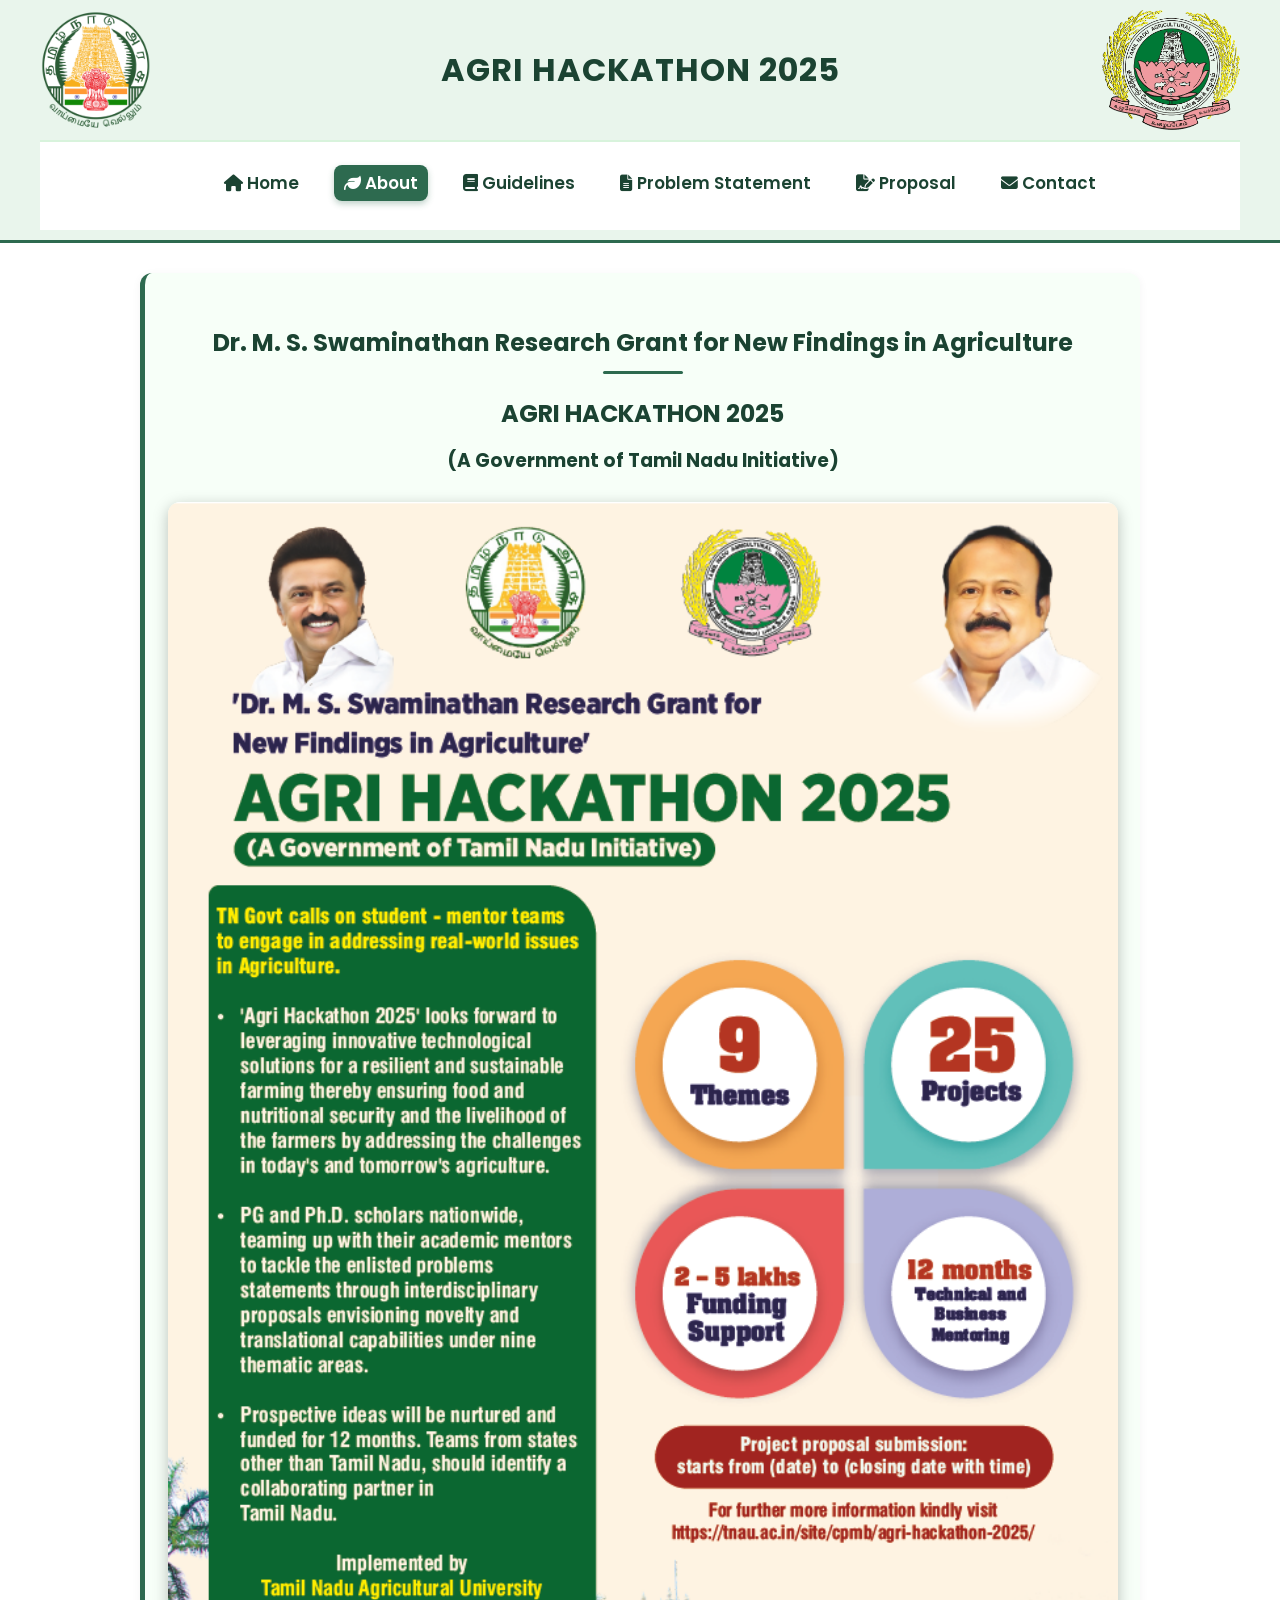
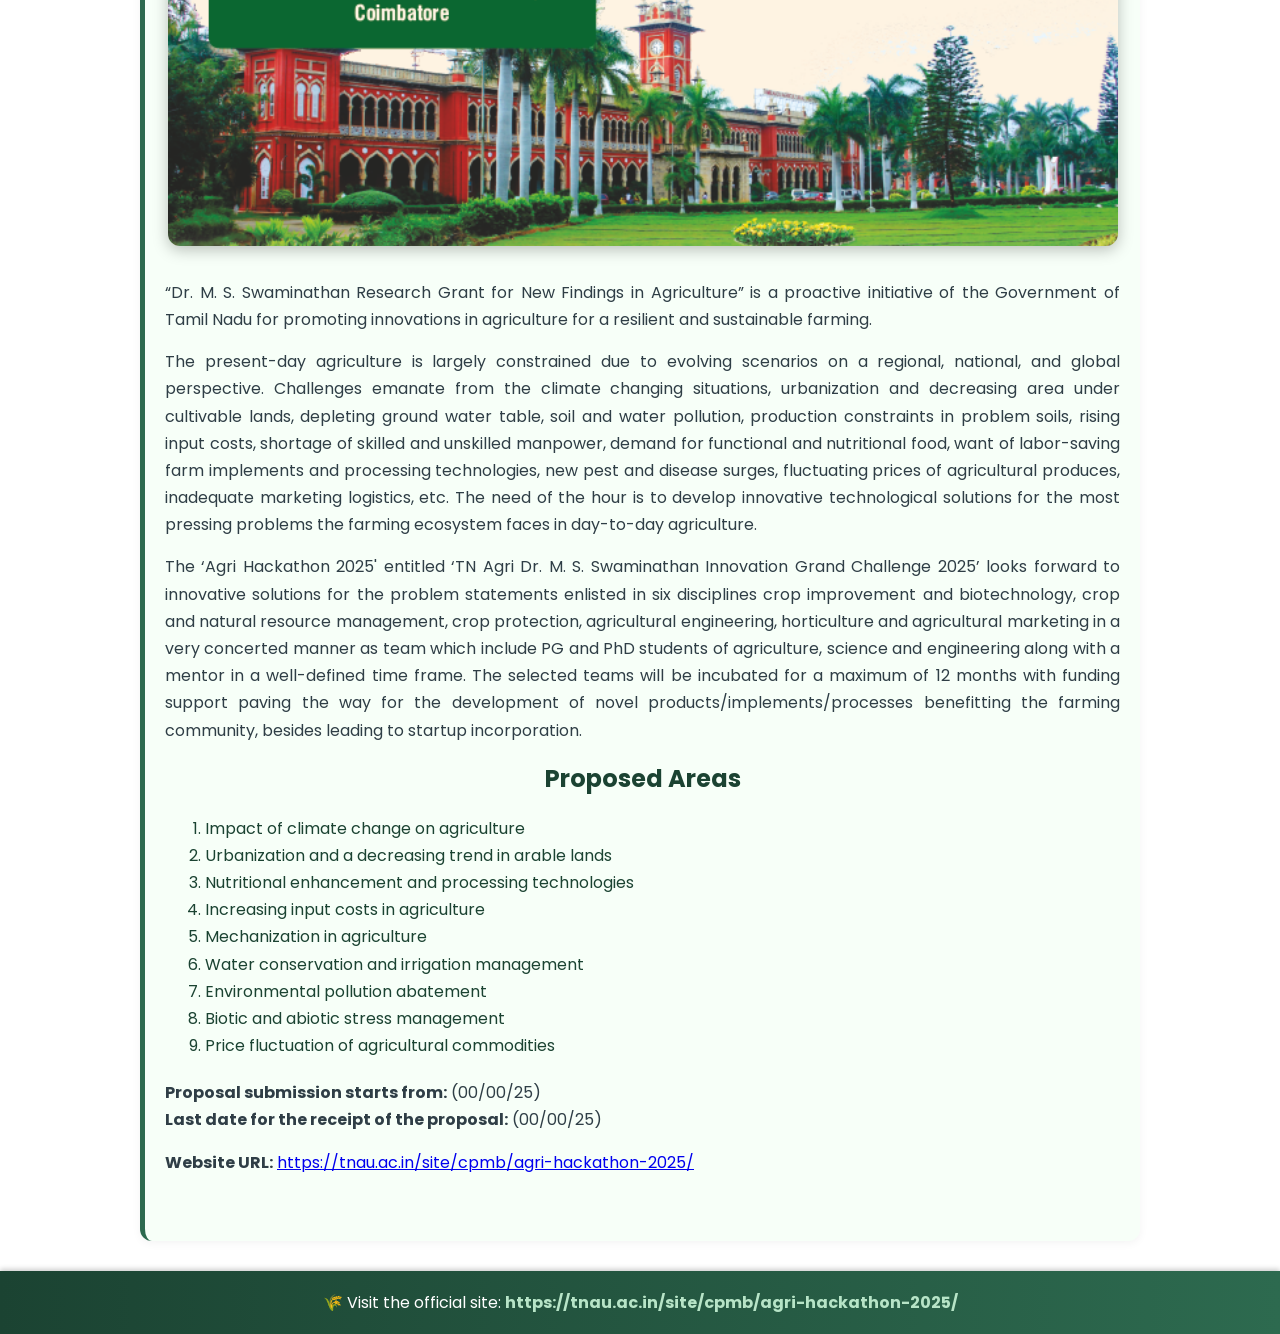
==== about.html @ 738cc269 "Add files via upload" ====
<!DOCTYPE html>
<html lang="en">
<head>
  <meta charset="UTF-8">
  <meta name="viewport" content="width=device-width, initial-scale=1.0">
  <title>About | Agri Hackathon 2025</title>
  <link href="https://fonts.googleapis.com/css2?family=Poppins:wght@400;600;700&display=swap" rel="stylesheet">
  <link rel="stylesheet" href="https://cdnjs.cloudflare.com/ajax/libs/font-awesome/6.5.0/css/all.min.css">
  <link rel="stylesheet" href="style.css">
</head>
<body>
  <header>
    <div class="logo-bar">
      <div class="logo-left"><img src="TN_logo.png" alt="Tamil Nadu Government Logo"></div>
      <div class="logo-title">AGRI HACKATHON 2025</div>
      <div class="logo-right"><img src="tnau-logo.png" alt="Tamil Nadu Agricultural University Logo"></div>
    </div>
    <nav>
      <ul>
        <li><a href="index.html"><i class="fa-solid fa-house"></i> Home</a></li>
        <li><a class="active" href="about.html"><i class="fa-solid fa-leaf"></i> About</a></li>
        <li><a href="guidelines.html"><i class="fa-solid fa-book"></i> Guidelines</a></li>
        <li><a href="problem.html"><i class="fa-solid fa-file-lines"></i> Problem Statement</a></li>
        <li><a href="proposal.html"><i class="fa-solid fa-file-signature"></i> Proposal</a></li>
        <li><a href="contact.html"><i class="fa-solid fa-envelope"></i> Contact</a></li>
      </ul>
    </nav>
  </header>

  <section class="section">
    <h1>Dr. M. S. Swaminathan Research Grant for New Findings in Agriculture</h1>
    <h2>AGRI HACKATHON 2025</h2>
    <h3>(A Government of Tamil Nadu Initiative)</h3>

    <div class="about-banner">
      <img src="Poster Bioinfor.png" alt="Agri Hackathon 2025 Poster">
    </div>

    <p>“Dr. M. S. Swaminathan Research Grant for New Findings in Agriculture” is a proactive initiative of the Government of Tamil Nadu for promoting innovations in agriculture for a resilient and sustainable farming.</p>

    <p>The present-day agriculture is largely constrained due to evolving scenarios on a regional, national, and global perspective. Challenges emanate from the climate changing situations, urbanization and decreasing area under cultivable lands, depleting ground water table, soil and water pollution, production constraints in problem soils, rising input costs, shortage of skilled and unskilled manpower, demand for functional and nutritional food, want of labor-saving farm implements and processing technologies, new pest and disease surges, fluctuating prices of agricultural produces, inadequate marketing logistics, etc. The need of the hour is to develop innovative technological solutions for the most pressing problems the farming ecosystem faces in day-to-day agriculture.</p>

    <p>The ‘Agri Hackathon 2025' entitled ‘TN Agri Dr. M. S. Swaminathan Innovation Grand Challenge 2025’ looks forward to innovative solutions for the problem statements enlisted in six disciplines crop improvement and biotechnology, crop and natural resource management, crop protection, agricultural engineering, horticulture and agricultural marketing in a very concerted manner as team which include PG and PhD students of agriculture, science and engineering along with a mentor in a well-defined time frame. The selected teams will be incubated for a maximum of 12 months with funding support paving the way for the development of novel products/implements/processes benefitting the farming community, besides leading to startup incorporation.</p>

    <h2>Proposed Areas</h2>
    <ol>
      <li>Impact of climate change on agriculture</li>
      <li>Urbanization and a decreasing trend in arable lands</li>
      <li>Nutritional enhancement and processing technologies</li>
      <li>Increasing input costs in agriculture</li>
      <li>Mechanization in agriculture</li>
      <li>Water conservation and irrigation management</li>
      <li>Environmental pollution abatement</li>
      <li>Biotic and abiotic stress management</li>
      <li>Price fluctuation of agricultural commodities</li>
    </ol>

    <p><strong>Proposal submission starts from:</strong> (00/00/25)<br>
    <strong>Last date for the receipt of the proposal:</strong> (00/00/25)</p>

    <p><strong>Website URL:</strong> 
      <a href="https://tnau.ac.in/site/cpmb/agri-hackathon-2025/" target="_blank">
        https://tnau.ac.in/site/cpmb/agri-hackathon-2025/
      </a>
    </p>
  </section>

  <footer>
    🌾 Visit the official site:
    <a href="https://tnau.ac.in/site/cpmb/agri-hackathon-2025/" target="_blank">
      https://tnau.ac.in/site/cpmb/agri-hackathon-2025/
    </a>
  </footer>
</body>
</html>
---- style.css ----
* {margin:0;padding:0;box-sizing:border-box;font-family:"Poppins",sans-serif;}
body {background:#fff;color:#1b4332;line-height:1.7;opacity:0;animation:fadeInBody .8s ease-in forwards;}
@keyframes fadeInBody{to{opacity:1}}

header {
  background:#e9f5ec;
  border-bottom:3px solid #2d6a4f;
  padding:10px 40px;
}
.logo-bar {
  display:flex;
  justify-content:space-between;
  align-items:center;
  flex-wrap:nowrap;
  margin-bottom:10px;
}
.logo-bar img {
  height:120px;
  width:auto;
  object-fit:contain;
  transition:transform .3s,box-shadow .3s;
}
.logo-bar img:hover {
  transform:scale(1.08);
  box-shadow:0 4px 8px rgba(0,0,0,.2);
}
.logo-left {flex:1;display:flex;justify-content:flex-start;}
.logo-right {flex:1;display:flex;justify-content:flex-end;}
.logo-title {
  flex:2;
  text-align:center;
  font-size:2rem;
  font-weight:700;
  color:#1b4332;
  letter-spacing:1px;
}

/* Navbar */
nav {
  background:#fff;
  border-top:2px solid #d8f3dc;
  padding:12px 0;
  text-align:center;
}
nav ul {
  list-style:none;
  display:flex;
  justify-content:center;
  flex-wrap:wrap;
  gap:25px;
}
nav ul li a {
  text-decoration:none;
  color:#1b4332;
  font-weight:600;
  font-size:1.05em;
  transition:.3s;
  border-radius:8px;
  padding:6px 10px;
}
nav ul li a:hover, nav ul li a.active {
  color:#fff;
  background:#2d6a4f;
  box-shadow:0 3px 6px rgba(45,106,79,.3);
}

.banner img {
  width:100%;
  height:auto;
  max-height:90vh;
  object-fit:cover;
  animation:slowZoom 15s ease-in-out infinite alternate;
}
@keyframes slowZoom {from{transform:scale(1)} to{transform:scale(1.05)}}

.section {
  padding:50px 20px;
  max-width:1000px;
  margin:30px auto;
  background:#f7fff8;
  border-left:5px solid #2d6a4f;
  border-radius:12px;
  box-shadow:0 2px 10px rgba(0,0,0,.05);
  animation:fadeUp .6s ease;
}
@keyframes fadeUp {from{opacity:0;transform:translateY(20px);}to{opacity:1;transform:translateY(0);}}
h1,h2,h3{text-align:center;color:#1b4332;margin-bottom:10px;}
h1::after {
  content:"";
  display:block;
  width:80px;
  height:3px;
  background:#2d6a4f;
  margin:8px auto 20px;
  border-radius:2px;
}
ul,ol{margin:15px 0 20px 40px;}
p{margin-bottom:15px;text-align:justify;color:#2f3e46;}

.about-banner {text-align:center;margin:25px 0;}
.about-banner img {
  width:100%;
  max-width:950px;
  border-radius:12px;
  box-shadow:0 4px 15px rgba(0,0,0,0.25);
  transition:transform 0.4s ease;
  image-rendering:-webkit-optimize-contrast;
}
.about-banner img:hover {transform:scale(1.03);}

/* Problem statements */
.problem-container {display:flex;justify-content:center;flex-wrap:wrap;gap:30px;margin-top:30px;}
.problem-card {
  background:#fff;
  border:2px solid #d8f3dc;
  border-radius:12px;
  box-shadow:0 4px 12px rgba(0,0,0,.1);
  width:300px;
  padding:25px;
  text-align:center;
  transition:transform .3s,box-shadow .3s;
}
.problem-card:hover {transform:scale(1.05);box-shadow:0 6px 18px rgba(0,0,0,.15);}
.problem-card img {width:80px;height:auto;margin-bottom:15px;}
.btn-download {
  background:#2d6a4f;
  color:#fff;
  padding:12px 22px;
  border-radius:8px;
  text-decoration:none;
  font-weight:600;
  transition:.3s;
  display:inline-block;
}
.btn-download:hover {background:#1b4332;transform:scale(1.08);}

/* Footer */
footer {
  background:linear-gradient(90deg,#1b4332,#2d6a4f);
  color:#fff;
  text-align:center;
  padding:18px 10px;
  box-shadow:0 -2px 5px rgba(0,0,0,.2);
}
footer a {color:#b7e4c7;font-weight:bold;text-decoration:none;transition:.3s;}
footer a:hover {color:#95d5b2;text-decoration:underline;}

html{scroll-behavior:smooth;}
@media(max-width:768px){
  .logo-bar{flex-wrap:wrap;justify-content:center;}
  .logo-bar img{height:90px;}
  .logo-title{font-size:1.5rem;}
}
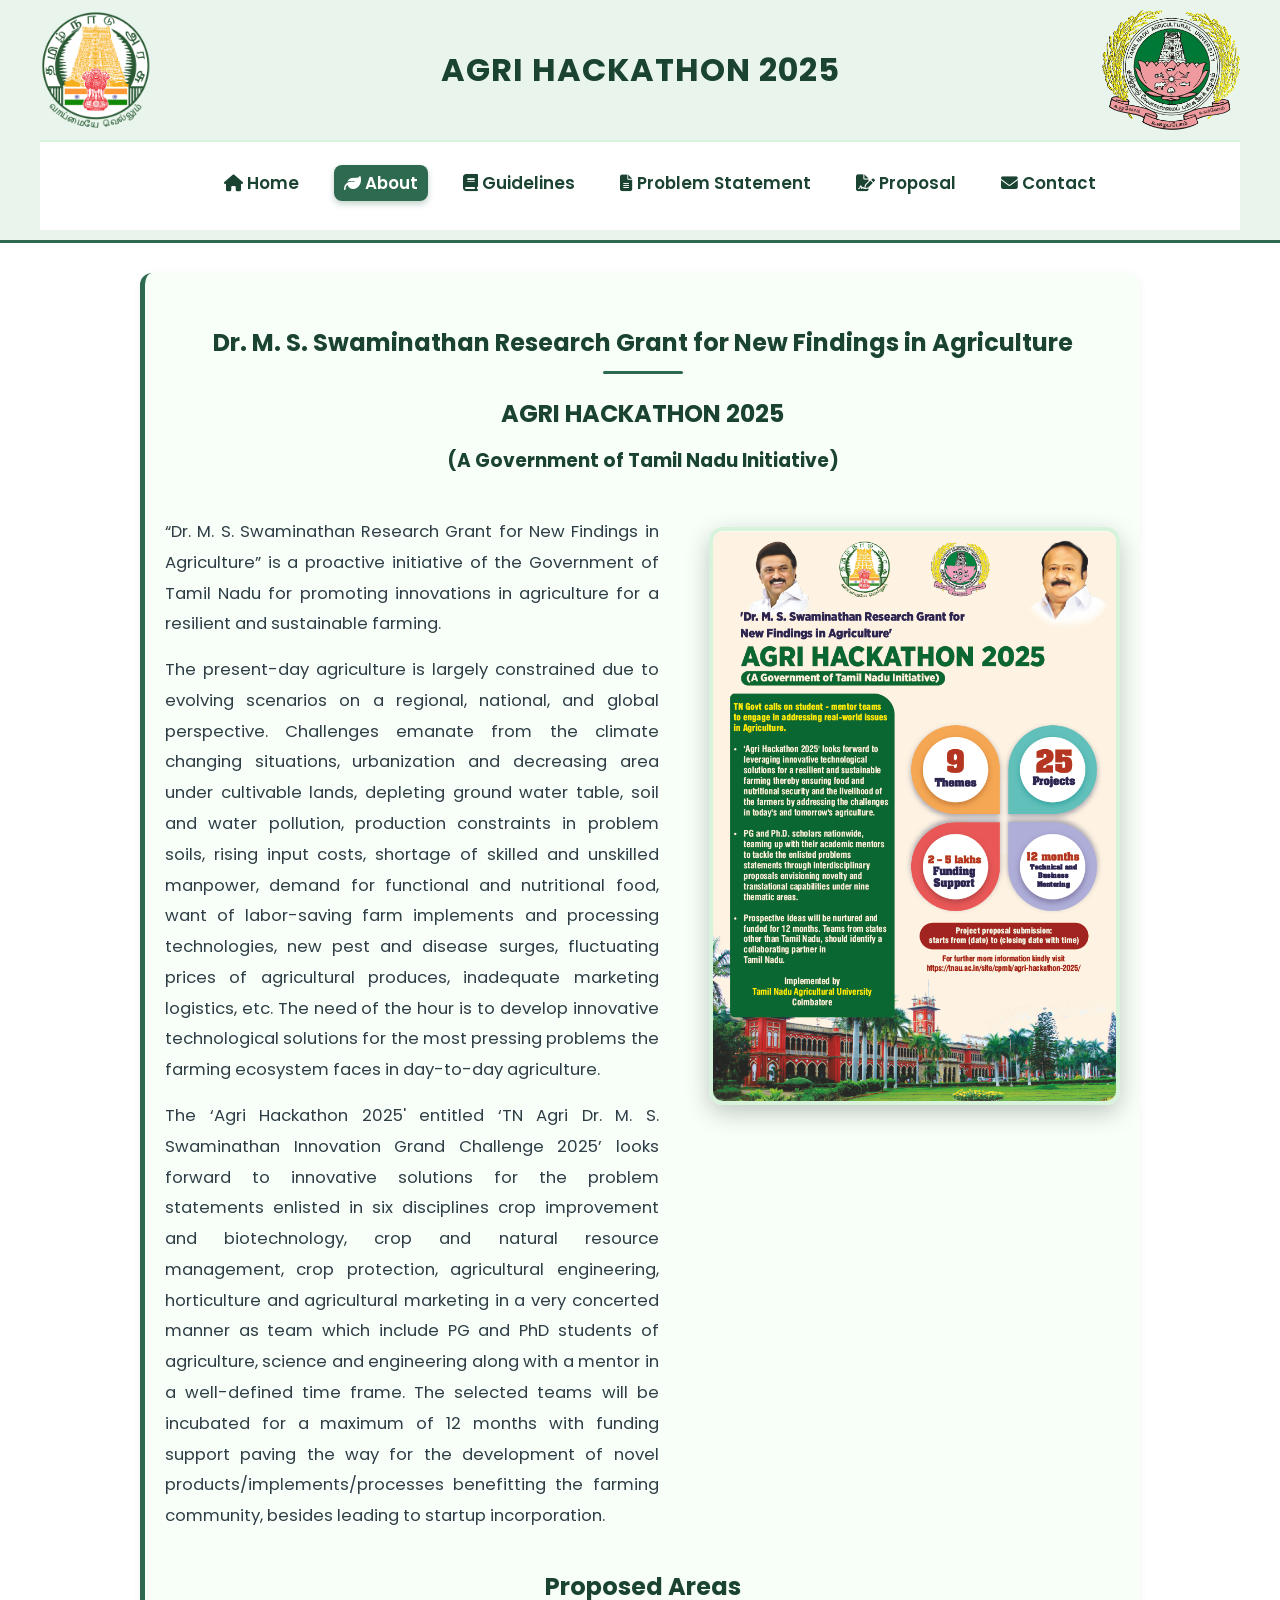
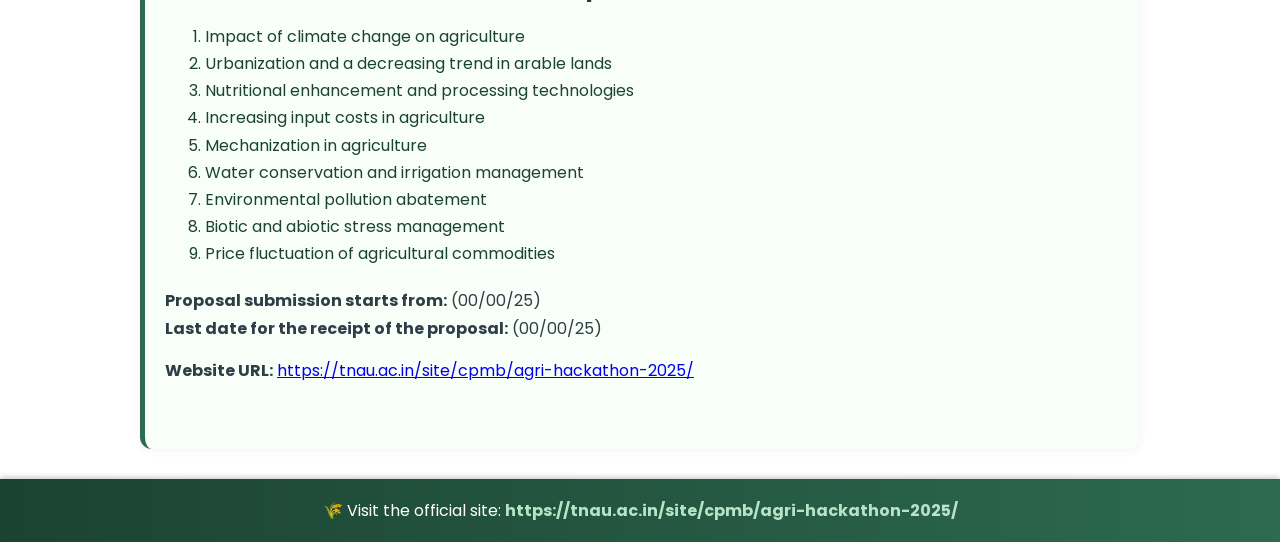
==== commit 0ef318e3: "Add files via upload commit" ====
--- a/about.html
+++ b/about.html
@@ -32,15 +32,21 @@
     <h2>AGRI HACKATHON 2025</h2>
     <h3>(A Government of Tamil Nadu Initiative)</h3>
 
-    <div class="about-banner">
-      <img src="Poster Bioinfor.png" alt="Agri Hackathon 2025 Poster">
-    </div>
-
+    <div class="about-layout">
+      <div class="about-text">
     <p>“Dr. M. S. Swaminathan Research Grant for New Findings in Agriculture” is a proactive initiative of the Government of Tamil Nadu for promoting innovations in agriculture for a resilient and sustainable farming.</p>
 
     <p>The present-day agriculture is largely constrained due to evolving scenarios on a regional, national, and global perspective. Challenges emanate from the climate changing situations, urbanization and decreasing area under cultivable lands, depleting ground water table, soil and water pollution, production constraints in problem soils, rising input costs, shortage of skilled and unskilled manpower, demand for functional and nutritional food, want of labor-saving farm implements and processing technologies, new pest and disease surges, fluctuating prices of agricultural produces, inadequate marketing logistics, etc. The need of the hour is to develop innovative technological solutions for the most pressing problems the farming ecosystem faces in day-to-day agriculture.</p>
 
     <p>The ‘Agri Hackathon 2025' entitled ‘TN Agri Dr. M. S. Swaminathan Innovation Grand Challenge 2025’ looks forward to innovative solutions for the problem statements enlisted in six disciplines crop improvement and biotechnology, crop and natural resource management, crop protection, agricultural engineering, horticulture and agricultural marketing in a very concerted manner as team which include PG and PhD students of agriculture, science and engineering along with a mentor in a well-defined time frame. The selected teams will be incubated for a maximum of 12 months with funding support paving the way for the development of novel products/implements/processes benefitting the farming community, besides leading to startup incorporation.</p>
+</div>
+
+      <div class="about-banner">
+        <img src="Poster Bioinfor.png" alt="Agri Hackathon 2025 Poster">
+      </div>
+    </div>
+
+
 
     <h2>Proposed Areas</h2>
     <ol>
--- a/style.css
+++ b/style.css
@@ -1,153 +1,439 @@
-* {margin:0;padding:0;box-sizing:border-box;font-family:"Poppins",sans-serif;}
-body {background:#fff;color:#1b4332;line-height:1.7;opacity:0;animation:fadeInBody .8s ease-in forwards;}
-@keyframes fadeInBody{to{opacity:1}}
-
+* {
+  margin: 0;
+  padding: 0;
+  box-sizing: border-box;
+  font-family: "Poppins", sans-serif;
+}
+
+body {
+  background: #fff;
+  color: #1b4332;
+  line-height: 1.7;
+  opacity: 0;
+  animation: fadeInBody .8s ease-in forwards;
+}
+
+@keyframes fadeInBody {
+  to {opacity: 1;}
+}
+
+/* ===== HEADER ===== */
 header {
-  background:#e9f5ec;
-  border-bottom:3px solid #2d6a4f;
-  padding:10px 40px;
-}
+  background: #e9f5ec;
+  border-bottom: 3px solid #2d6a4f;
+  padding: 10px 40px;
+}
+
 .logo-bar {
-  display:flex;
-  justify-content:space-between;
-  align-items:center;
-  flex-wrap:nowrap;
-  margin-bottom:10px;
-}
+  display: flex;
+  justify-content: space-between;
+  align-items: center;
+  flex-wrap: nowrap;
+  margin-bottom: 10px;
+}
+
 .logo-bar img {
-  height:120px;
-  width:auto;
-  object-fit:contain;
-  transition:transform .3s,box-shadow .3s;
-}
+  height: 120px;
+  width: auto;
+  object-fit: contain;
+  transition: transform .3s, box-shadow .3s;
+}
+
 .logo-bar img:hover {
-  transform:scale(1.08);
-  box-shadow:0 4px 8px rgba(0,0,0,.2);
-}
-.logo-left {flex:1;display:flex;justify-content:flex-start;}
-.logo-right {flex:1;display:flex;justify-content:flex-end;}
+  transform: scale(1.08);
+  box-shadow: 0 4px 8px rgba(0,0,0,.2);
+}
+
+.logo-left {flex:1; display:flex; justify-content:flex-start;}
+.logo-right {flex:1; display:flex; justify-content:flex-end;}
+
 .logo-title {
-  flex:2;
-  text-align:center;
-  font-size:2rem;
-  font-weight:700;
-  color:#1b4332;
-  letter-spacing:1px;
-}
-
-/* Navbar */
+  flex: 2;
+  text-align: center;
+  font-size: 2rem;
+  font-weight: 700;
+  color: #1b4332;
+  letter-spacing: 1px;
+}
+
+/* ===== Navbar ===== */
 nav {
-  background:#fff;
-  border-top:2px solid #d8f3dc;
-  padding:12px 0;
-  text-align:center;
-}
+  background: #fff;
+  border-top: 2px solid #d8f3dc;
+  padding: 12px 0;
+  text-align: center;
+}
+
 nav ul {
-  list-style:none;
-  display:flex;
-  justify-content:center;
-  flex-wrap:wrap;
-  gap:25px;
-}
+  list-style: none;
+  display: flex;
+  justify-content: center;
+  flex-wrap: wrap;
+  gap: 25px;
+}
+
 nav ul li a {
-  text-decoration:none;
-  color:#1b4332;
-  font-weight:600;
-  font-size:1.05em;
-  transition:.3s;
-  border-radius:8px;
-  padding:6px 10px;
-}
-nav ul li a:hover, nav ul li a.active {
-  color:#fff;
-  background:#2d6a4f;
-  box-shadow:0 3px 6px rgba(45,106,79,.3);
-}
-
+  text-decoration: none;
+  color: #1b4332;
+  font-weight: 600;
+  font-size: 1.05em;
+  transition: .3s;
+  border-radius: 8px;
+  padding: 6px 10px;
+}
+
+nav ul li a:hover,
+nav ul li a.active {
+  color: #fff;
+  background: #2d6a4f;
+  box-shadow: 0 3px 6px rgba(45,106,79,.3);
+}
+
+/* ===== Banner ===== */
 .banner img {
-  width:100%;
-  height:auto;
-  max-height:90vh;
-  object-fit:cover;
-  animation:slowZoom 15s ease-in-out infinite alternate;
-}
-@keyframes slowZoom {from{transform:scale(1)} to{transform:scale(1.05)}}
-
+  width: 100%;
+  height: auto;
+  max-height: 90vh;
+  object-fit: cover;
+  animation: slowZoom 15s ease-in-out infinite alternate;
+}
+
+@keyframes slowZoom {
+  from {transform: scale(1);}
+  to {transform: scale(1.05);}
+}
+
+/* ===== Section ===== */
 .section {
-  padding:50px 20px;
-  max-width:1000px;
-  margin:30px auto;
-  background:#f7fff8;
-  border-left:5px solid #2d6a4f;
-  border-radius:12px;
-  box-shadow:0 2px 10px rgba(0,0,0,.05);
-  animation:fadeUp .6s ease;
-}
-@keyframes fadeUp {from{opacity:0;transform:translateY(20px);}to{opacity:1;transform:translateY(0);}}
-h1,h2,h3{text-align:center;color:#1b4332;margin-bottom:10px;}
+  padding: 50px 20px;
+  max-width: 1000px;
+  margin: 30px auto;
+  background: #f7fff8;
+  border-left: 5px solid #2d6a4f;
+  border-radius: 12px;
+  box-shadow: 0 2px 10px rgba(0,0,0,.05);
+  animation: fadeUp .6s ease;
+}
+
+@keyframes fadeUp {
+  from {opacity: 0; transform: translateY(20px);}
+  to {opacity: 1; transform: translateY(0);}
+}
+
+h1, h2, h3 {
+  text-align: center;
+  color: #1b4332;
+  margin-bottom: 10px;
+}
+
 h1::after {
-  content:"";
-  display:block;
-  width:80px;
-  height:3px;
-  background:#2d6a4f;
-  margin:8px auto 20px;
-  border-radius:2px;
-}
-ul,ol{margin:15px 0 20px 40px;}
-p{margin-bottom:15px;text-align:justify;color:#2f3e46;}
-
-.about-banner {text-align:center;margin:25px 0;}
+  content: "";
+  display: block;
+  width: 80px;
+  height: 3px;
+  background: #2d6a4f;
+  margin: 8px auto 20px;
+  border-radius: 2px;
+}
+
+ul, ol {margin: 15px 0 20px 40px;}
+p {margin-bottom: 15px; text-align: justify; color: #2f3e46;}
+
+/* ===== ABOUT PAGE: BANNER + TEXT LAYOUT ===== */
+
+.about-layout {
+  display: flex;
+  justify-content: center;
+  align-items: flex-start;
+  gap: 50px;
+  margin: 40px auto 20px;
+  flex-wrap: wrap;
+}
+
+/* Banner block – left on desktop */
+.about-banner {
+  flex: 1;
+  text-align: center;
+  margin: 10px 0;
+}
+
 .about-banner img {
-  width:100%;
-  max-width:950px;
-  border-radius:12px;
-  box-shadow:0 4px 15px rgba(0,0,0,0.25);
-  transition:transform 0.4s ease;
-  image-rendering:-webkit-optimize-contrast;
-}
-.about-banner img:hover {transform:scale(1.03);}
-
-/* Problem statements */
-.problem-container {display:flex;justify-content:center;flex-wrap:wrap;gap:30px;margin-top:30px;}
-.problem-card {
-  background:#fff;
-  border:2px solid #d8f3dc;
-  border-radius:12px;
-  box-shadow:0 4px 12px rgba(0,0,0,.1);
-  width:300px;
-  padding:25px;
-  text-align:center;
-  transition:transform .3s,box-shadow .3s;
-}
-.problem-card:hover {transform:scale(1.05);box-shadow:0 6px 18px rgba(0,0,0,.15);}
-.problem-card img {width:80px;height:auto;margin-bottom:15px;}
+  width: 100%;
+  max-width: 480px;            /* slightly bigger banner */
+  border-radius: 14px;
+  box-shadow: 0 8px 24px rgba(0,0,0,0.22);
+  border: 4px solid #d8f3dc;   /* soft green frame */
+  transition: transform 0.45s ease, box-shadow 0.45s ease;
+  image-rendering: -webkit-optimize-contrast;
+}
+
+.about-banner img:hover {
+  transform: scale(1.06);
+  box-shadow: 0 12px 28px rgba(0,0,0,0.28);
+}
+
+/* Text block – right on desktop */
+.about-text {
+  flex: 1.2;
+  min-width: 320px;
+  text-align: justify;
+  color: #2f3e46;
+  font-size: 1.04em;
+  line-height: 1.85;
+}
+
+/* ===== MOBILE BEHAVIOUR ===== */
+/* On mobile: banner first, text below */
+@media (max-width: 768px) {
+  .about-layout {
+    flex-direction: column;
+    align-items: center;
+    gap: 20px;
+  }
+
+  .about-banner {
+    order: 1;              /* show image first */
+  }
+
+  .about-text {
+    order: 2;              /* text comes after banner */
+    padding: 0 8px;
+  }
+
+  .about-banner img {
+    max-width: 95%;
+    border-radius: 12px;
+  }
+}
+
+/* Stack text + image for mobile view */
+@media (max-width: 768px) {
+  .about-layout {
+    flex-direction: column;
+    align-items: center;
+  }
+  .about-banner img {
+    max-width: 90%;
+    margin-top: 20px;
+  }
+}
+
+/* ===== FUND ALLOTMENT SECTION (Improved Alignment & Spacing) ===== */
+.fund-container {
+  display: flex;
+  align-items: stretch; /* makes table and image same height */
+  justify-content: space-between;
+  flex-wrap: wrap;
+  gap: 40px;
+  margin-top: 50px;
+  margin-bottom: 60px; /* adds nice gap before next section */
+}
+
+.fund-table {
+  flex: 1;
+  min-width: 340px;
+  display: flex;
+  flex-direction: column;
+  justify-content: center;
+}
+
+.fund-table table {
+  width: 100%;
+  border-collapse: collapse;
+  background: #ffffff;
+  box-shadow: 0 4px 12px rgba(0,0,0,0.1);
+  border-radius: 10px;
+  overflow: hidden;
+}
+
+.fund-table th, .fund-table td {
+  border: 1px solid #d8f3dc;
+  padding: 14px 16px;
+  text-align: left;
+  font-size: 0.95em;
+  color: #1b4332;
+}
+
+.fund-table th {
+  background: #2d6a4f;
+  color: #fff;
+  text-align: center;
+  font-weight: 600;
+}
+
+.fund-table tr:nth-child(even) {
+  background: #f7fff8;
+}
+
+/* Right image block */
+.fund-image {
+  flex: 0.9;
+  display: flex;
+  justify-content: center;
+  align-items: center;
+}
+
+.fund-image img {
+  width: 100%;
+  max-width: 360px;  /* slightly bigger for balance */
+  height: auto;
+  border-radius: 12px;
+  box-shadow: 0 6px 15px rgba(0,0,0,0.15);
+  transition: transform 0.4s ease, box-shadow 0.4s ease;
+}
+
+.fund-image img:hover {
+  transform: scale(1.05);
+  box-shadow: 0 8px 20px rgba(0,0,0,0.2);
+}
+
+/* Responsive layout for mobile */
+@media (max-width: 768px) {
+  .fund-container {
+    flex-direction: column;
+    align-items: center;
+    margin-bottom: 40px;
+  }
+
+  .fund-table, .fund-image {
+    width: 100%;
+    text-align: center;
+  }
+
+  .fund-image img {
+    max-width: 80%;
+    margin-top: 20px;
+  }
+}
+
+/* ===== Problem Statements ===== */
+.problem-page-container {
+  display: flex;
+  justify-content: center;
+  align-items: flex-start;
+  gap: 30px;
+  flex-wrap: wrap;
+  max-width: 1200px;
+  margin: 30px auto;
+  padding: 0 20px;
+}
+
+.problem-column {
+  flex: 1;
+  min-width: 380px;
+  background: #ffffff;
+  border-radius: 12px;
+  padding: 25px 30px;
+  box-shadow: 0 4px 12px rgba(0,0,0,0.1);
+  border-left: 5px solid #2d6a4f;
+  transition: transform 0.3s ease;
+}
+
+.problem-column:hover {transform: translateY(-5px);}
+
+.problem-column h2 {
+  text-align: center;
+  color: #2d6a4f;
+  border-bottom: 2px solid #95d5b2;
+  padding-bottom: 8px;
+  margin-bottom: 20px;
+}
+
+.problem-column h3 {
+  color: #1b4332;
+  margin-top: 25px;
+  font-weight: 600;
+}
+
+.problem-column ol {
+  margin-left: 25px;
+  line-height: 1.8;
+}
+
 .btn-download {
-  background:#2d6a4f;
-  color:#fff;
-  padding:12px 22px;
-  border-radius:8px;
-  text-decoration:none;
-  font-weight:600;
-  transition:.3s;
-  display:inline-block;
-}
-.btn-download:hover {background:#1b4332;transform:scale(1.08);}
-
-/* Footer */
+  background: #2d6a4f;
+  color: #fff;
+  padding: 12px 22px;
+  border-radius: 8px;
+  text-decoration: none;
+  font-weight: 600;
+  transition: .3s;
+  display: inline-block;
+}
+
+.btn-download:hover {
+  background: #1b4332;
+  transform: scale(1.08);
+}
+
+/* ===== FOOTER ===== */
 footer {
-  background:linear-gradient(90deg,#1b4332,#2d6a4f);
-  color:#fff;
-  text-align:center;
-  padding:18px 10px;
-  box-shadow:0 -2px 5px rgba(0,0,0,.2);
-}
-footer a {color:#b7e4c7;font-weight:bold;text-decoration:none;transition:.3s;}
-footer a:hover {color:#95d5b2;text-decoration:underline;}
-
-html{scroll-behavior:smooth;}
-@media(max-width:768px){
-  .logo-bar{flex-wrap:wrap;justify-content:center;}
-  .logo-bar img{height:90px;}
-  .logo-title{font-size:1.5rem;}
-}
+  background: linear-gradient(90deg,#1b4332,#2d6a4f);
+  color: #fff;
+  text-align: center;
+  padding: 18px 10px;
+  box-shadow: 0 -2px 5px rgba(0,0,0,.2);
+}
+
+footer a {
+  color: #b7e4c7;
+  font-weight: bold;
+  text-decoration: none;
+  transition: .3s;
+}
+
+footer a:hover {
+  color: #95d5b2;
+  text-decoration: underline;
+}
+
+/* ===== MOBILE RESPONSIVENESS ===== */
+@media (max-width: 768px) {
+  /* Logo alignment fix */
+  .logo-bar {
+    flex-direction: column;
+    align-items: center;
+    text-align: center;
+    gap: 10px;
+  }
+
+  .logo-row {
+    display: flex;
+    justify-content: space-between;
+    align-items: center;
+    width: 100%;
+    max-width: 320px;
+  }
+
+  .logo-row img {
+    height: 70px;
+    width: auto;
+  }
+
+  .logo-title {
+    order: 2;
+    font-size: 1.3rem;
+    font-weight: 700;
+    line-height: 1.4;
+  }
+
+  /* Fund layout */
+  .fund-container {
+    flex-direction: column;
+    align-items: center;
+  }
+
+  .fund-image img {
+    max-width: 80%;
+    margin-top: 20px;
+  }
+
+  /* Problem statements responsive */
+  .problem-page-container {
+    flex-direction: column;
+  }
+
+  .problem-column {
+    min-width: 100%;
+  }
+}
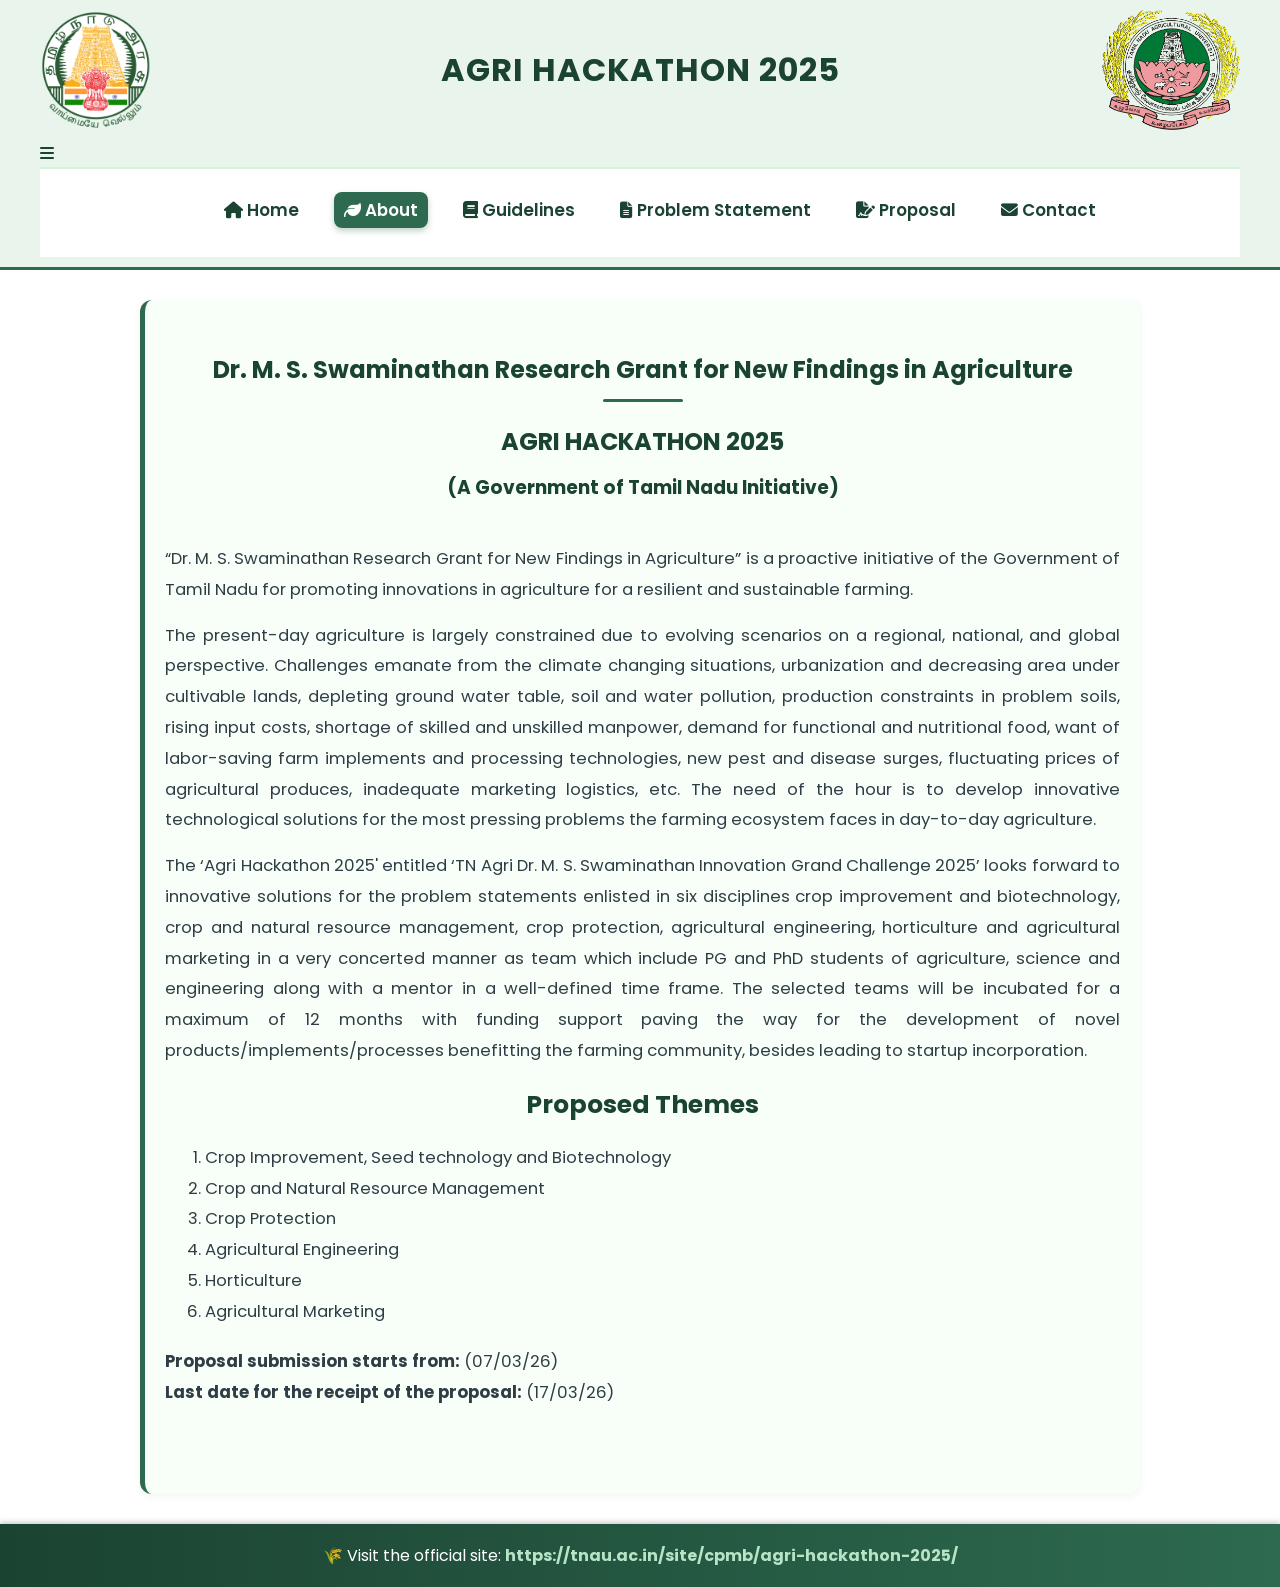
==== commit 17d4b07c: "Add files via upload commit" ====
--- a/about.html
+++ b/about.html
@@ -15,9 +15,14 @@
       <div class="logo-title">AGRI HACKATHON 2025</div>
       <div class="logo-right"><img src="tnau-logo.png" alt="Tamil Nadu Agricultural University Logo"></div>
     </div>
-    <nav>
-      <ul>
-        <li><a href="index.html"><i class="fa-solid fa-house"></i> Home</a></li>
+    <!-- Hamburger icon (mobile only) -->
+<div class="menu-toggle">
+  <i class="fa-solid fa-bars"></i>
+</div>
+
+<nav>
+  <ul id="nav-menu">
+        <li><a href="https://tnau.ac.in/site/cpmb/agri-hackathon-2025/"><i class="fa-solid fa-house"></i> Home</a></li>
         <li><a class="active" href="about.html"><i class="fa-solid fa-leaf"></i> About</a></li>
         <li><a href="guidelines.html"><i class="fa-solid fa-book"></i> Guidelines</a></li>
         <li><a href="problem.html"><i class="fa-solid fa-file-lines"></i> Problem Statement</a></li>
@@ -39,39 +44,34 @@
     <p>The present-day agriculture is largely constrained due to evolving scenarios on a regional, national, and global perspective. Challenges emanate from the climate changing situations, urbanization and decreasing area under cultivable lands, depleting ground water table, soil and water pollution, production constraints in problem soils, rising input costs, shortage of skilled and unskilled manpower, demand for functional and nutritional food, want of labor-saving farm implements and processing technologies, new pest and disease surges, fluctuating prices of agricultural produces, inadequate marketing logistics, etc. The need of the hour is to develop innovative technological solutions for the most pressing problems the farming ecosystem faces in day-to-day agriculture.</p>
 
     <p>The ‘Agri Hackathon 2025' entitled ‘TN Agri Dr. M. S. Swaminathan Innovation Grand Challenge 2025’ looks forward to innovative solutions for the problem statements enlisted in six disciplines crop improvement and biotechnology, crop and natural resource management, crop protection, agricultural engineering, horticulture and agricultural marketing in a very concerted manner as team which include PG and PhD students of agriculture, science and engineering along with a mentor in a well-defined time frame. The selected teams will be incubated for a maximum of 12 months with funding support paving the way for the development of novel products/implements/processes benefitting the farming community, besides leading to startup incorporation.</p>
-</div>
 
-      <div class="about-banner">
-        <img src="Poster Bioinfor.png" alt="Agri Hackathon 2025 Poster">
-      </div>
-    </div>
+    <h2>Proposed Themes</h2>
+    <ol>
+      <li> Crop Improvement, Seed technology and Biotechnology </li>
+      <li> Crop and Natural Resource Management </li>
+      <li> Crop Protection </li>
+      <li> Agricultural Engineering </li>
+      <li> Horticulture </li>
+      <li> Agricultural Marketing </li>
+    </ol>
+
+    <p>
+    <strong>Proposal submission starts from:</strong> (07/03/26)<br>
+    <strong>Last date for the receipt of the proposal:</strong> (17/03/26)
+    </p>
 
 
-
-    <h2>Proposed Areas</h2>
-    <ol>
-      <li>Impact of climate change on agriculture</li>
-      <li>Urbanization and a decreasing trend in arable lands</li>
-      <li>Nutritional enhancement and processing technologies</li>
-      <li>Increasing input costs in agriculture</li>
-      <li>Mechanization in agriculture</li>
-      <li>Water conservation and irrigation management</li>
-      <li>Environmental pollution abatement</li>
-      <li>Biotic and abiotic stress management</li>
-      <li>Price fluctuation of agricultural commodities</li>
-    </ol>
-
-    <p><strong>Proposal submission starts from:</strong> (00/00/25)<br>
-    <strong>Last date for the receipt of the proposal:</strong> (00/00/25)</p>
-
-    <p><strong>Website URL:</strong> 
-      <a href="https://tnau.ac.in/site/cpmb/agri-hackathon-2025/" target="_blank">
-        https://tnau.ac.in/site/cpmb/agri-hackathon-2025/
-      </a>
-    </p>
   </section>
 
   <footer>
+<script>
+const toggleBtn = document.querySelector(".menu-toggle");
+const menu = document.querySelector("#nav-menu");
+
+toggleBtn.addEventListener("click", () => {
+  menu.classList.toggle("show");
+});
+</script>
     🌾 Visit the official site:
     <a href="https://tnau.ac.in/site/cpmb/agri-hackathon-2025/" target="_blank">
       https://tnau.ac.in/site/cpmb/agri-hackathon-2025/
--- a/style.css
+++ b/style.css
@@ -387,53 +387,137 @@
   text-decoration: underline;
 }
 
-/* ===== MOBILE RESPONSIVENESS ===== */
-@media (max-width: 768px) {
-  /* Logo alignment fix */
-  .logo-bar {
-    flex-direction: column;
-    align-items: center;
-    text-align: center;
-    gap: 10px;
-  }
-
-  .logo-row {
-    display: flex;
-    justify-content: space-between;
-    align-items: center;
-    width: 100%;
-    max-width: 320px;
-  }
-
-  .logo-row img {
-    height: 70px;
-    width: auto;
-  }
-
-  .logo-title {
-    order: 2;
-    font-size: 1.3rem;
-    font-weight: 700;
-    line-height: 1.4;
-  }
-
-  /* Fund layout */
-  .fund-container {
-    flex-direction: column;
-    align-items: center;
-  }
-
-  .fund-image img {
-    max-width: 80%;
-    margin-top: 20px;
-  }
-
-  /* Problem statements responsive */
-  .problem-page-container {
-    flex-direction: column;
-  }
-
-  .problem-column {
-    min-width: 100%;
-  }
-}
+
+/* ===== HAMBURGER MENU ===== */
+
+/* ===== CLEAN MOBILE HEADER ===== */
+@media (max-width:768px){
+
+header{
+padding:10px 15px;
+position:relative;
+}
+
+/* keep logos left/right */
+.logo-bar{
+flex-direction:row;
+justify-content:space-between;
+align-items:center;
+}
+
+/* smaller logos */
+.logo-bar img{
+height:60px;
+}
+
+/* center title */
+.logo-title{
+flex:1;
+font-size:1.2rem;
+text-align:center;
+}
+
+/* hamburger button */
+.menu-toggle{
+display:block;
+position:absolute;
+right:20px;
+top:80px;
+font-size:26px;
+cursor:pointer;
+color:#1b4332;
+}
+
+/* remove nav border */
+nav{
+border-top:none;
+}
+
+/* hide menu */
+nav ul{
+display:none;
+flex-direction:column;
+gap:12px;
+background:white;
+padding:20px;
+margin:10px;
+border-radius:10px;
+box-shadow:0 4px 10px rgba(0,0,0,0.1);
+}
+
+/* show menu */
+nav ul.show{
+display:flex;
+}
+
+/* menu links */
+nav ul li a{
+display:flex;
+align-items:center;
+gap:10px;
+padding:10px;
+font-size:1rem;
+}
+
+/* responsive layout fixes */
+.fund-container{
+flex-direction:column;
+}
+
+.problem-page-container{
+flex-direction:column;
+}
+
+.problem-column{
+min-width:100%;
+}
+
+.about-layout{
+flex-direction:column;
+align-items:center;
+}
+
+.about-banner img{
+max-width:90%;
+}
+
+}
+/* Download section styling */
+
+.download-section{
+text-align:center;
+margin-top:30px;
+}
+
+.download-item{
+margin-bottom:35px;
+}
+
+.download-item h3{
+margin-bottom:15px;
+color:#1b4332;
+font-weight:600;
+}
+
+.btn-download{
+display:inline-block;
+background:#2d6a4f;
+color:white;
+padding:14px 26px;
+border-radius:10px;
+text-decoration:none;
+font-weight:600;
+font-size:1.05rem;
+transition:all .3s ease;
+box-shadow:0 4px 10px rgba(0,0,0,0.15);
+}
+
+.btn-download i{
+margin-right:8px;
+}
+
+.btn-download:hover{
+background:#1b4332;
+transform:translateY(-3px);
+box-shadow:0 6px 15px rgba(0,0,0,0.25);
+}
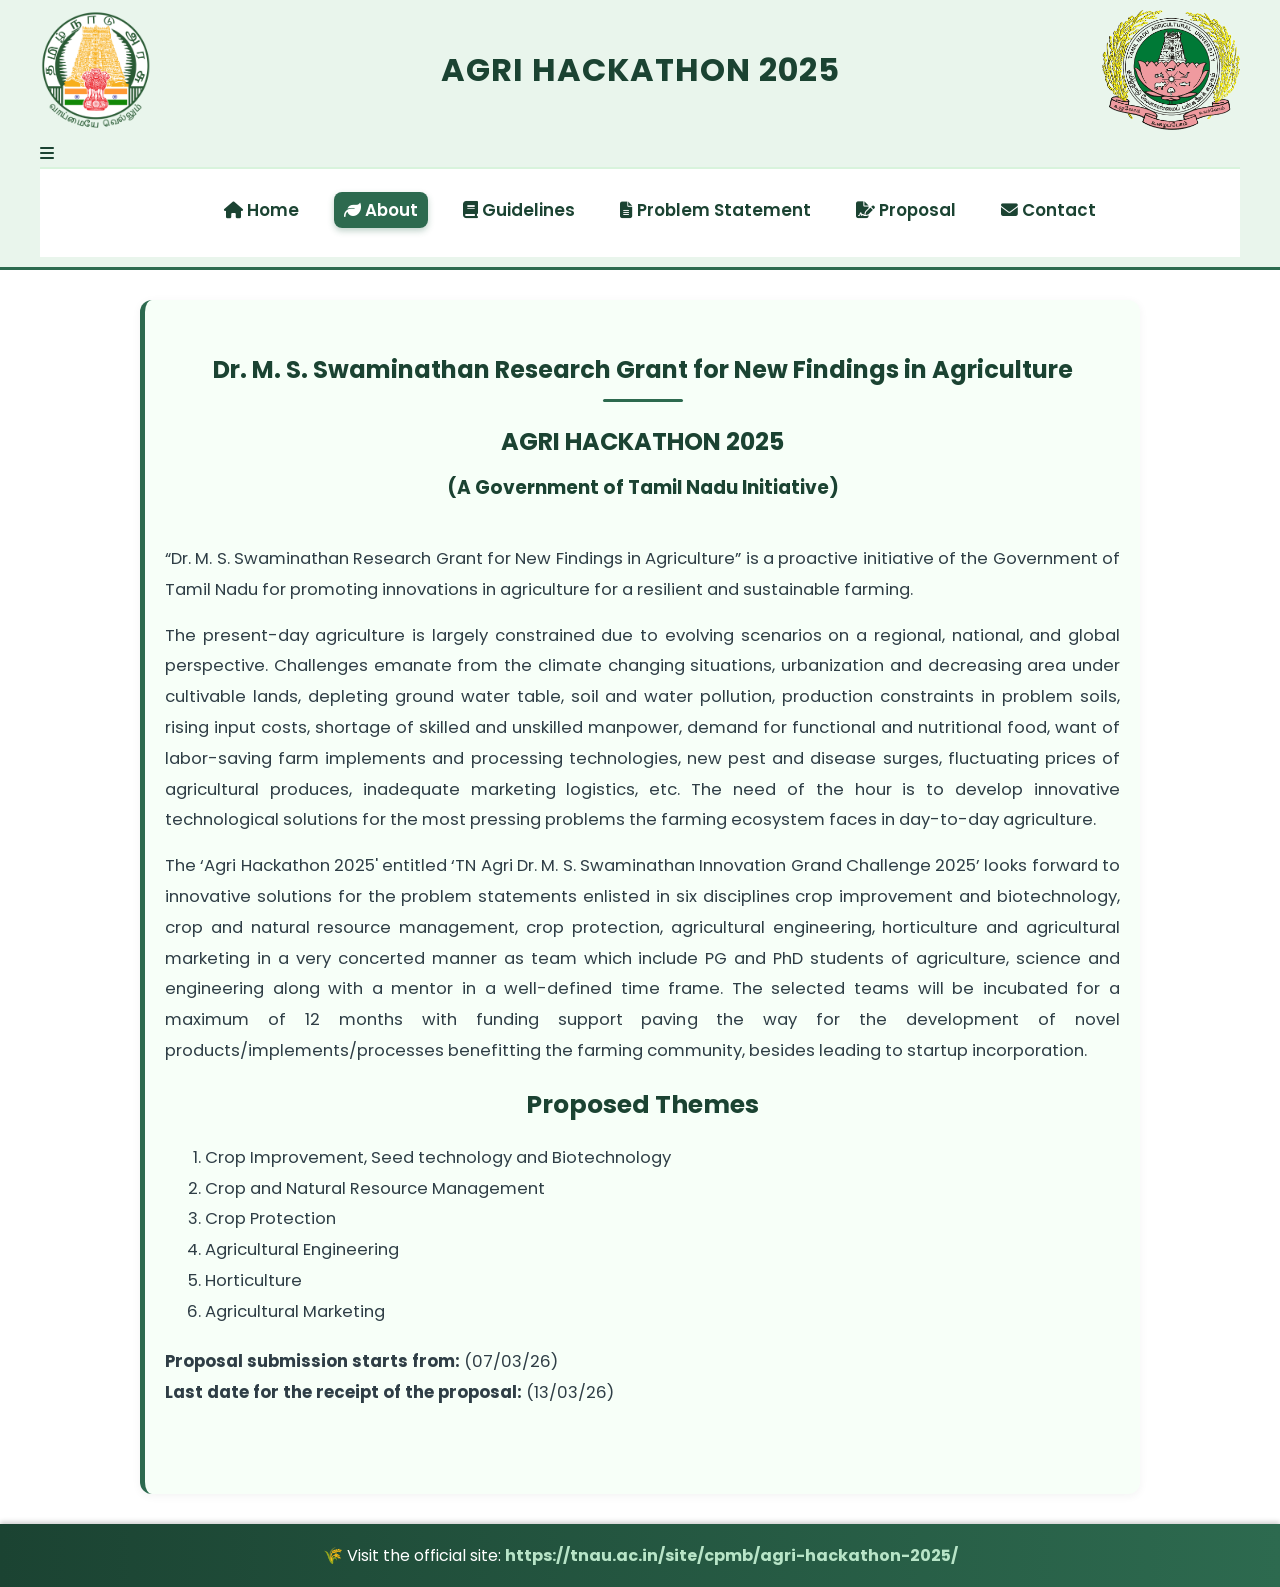
==== commit 59921711: "Add files via upload" ====
--- a/about.html
+++ b/about.html
@@ -57,7 +57,7 @@
 
     <p>
     <strong>Proposal submission starts from:</strong> (07/03/26)<br>
-    <strong>Last date for the receipt of the proposal:</strong> (17/03/26)
+    <strong>Last date for the receipt of the proposal:</strong> (13/03/26)
     </p>
 
 
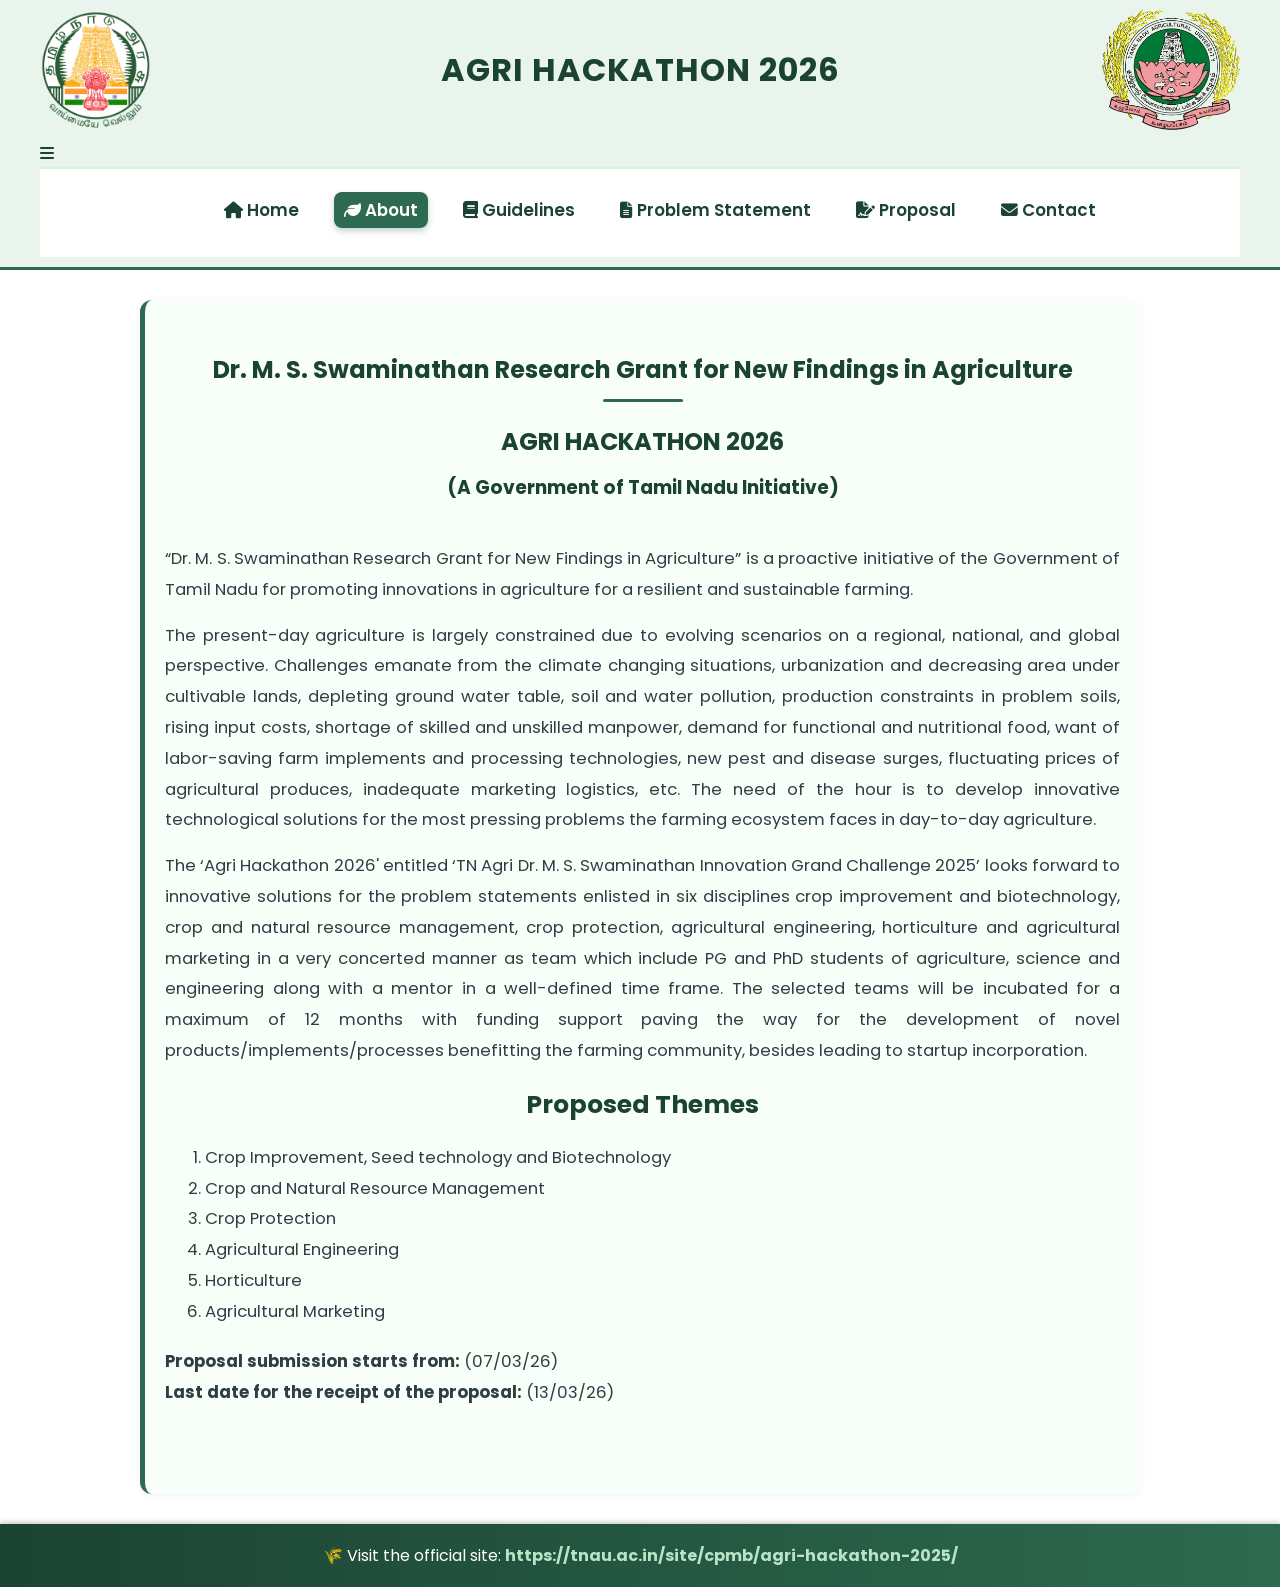
==== commit 1832709f: "Add files via upload commit" ====
--- a/about.html
+++ b/about.html
@@ -3,7 +3,7 @@
 <head>
   <meta charset="UTF-8">
   <meta name="viewport" content="width=device-width, initial-scale=1.0">
-  <title>About | Agri Hackathon 2025</title>
+  <title>About | Agri Hackathon 2026</title>
   <link href="https://fonts.googleapis.com/css2?family=Poppins:wght@400;600;700&display=swap" rel="stylesheet">
   <link rel="stylesheet" href="https://cdnjs.cloudflare.com/ajax/libs/font-awesome/6.5.0/css/all.min.css">
   <link rel="stylesheet" href="style.css">
@@ -12,7 +12,7 @@
   <header>
     <div class="logo-bar">
       <div class="logo-left"><img src="TN_logo.png" alt="Tamil Nadu Government Logo"></div>
-      <div class="logo-title">AGRI HACKATHON 2025</div>
+      <div class="logo-title">AGRI HACKATHON 2026</div>
       <div class="logo-right"><img src="tnau-logo.png" alt="Tamil Nadu Agricultural University Logo"></div>
     </div>
     <!-- Hamburger icon (mobile only) -->
@@ -22,7 +22,7 @@
 
 <nav>
   <ul id="nav-menu">
-        <li><a href="https://tnau.ac.in/site/cpmb/agri-hackathon-2025/"><i class="fa-solid fa-house"></i> Home</a></li>
+        <li><a href="https://tnau.ac.in/site/cpmb/agri-hackathon-2026/"><i class="fa-solid fa-house"></i> Home</a></li>
         <li><a class="active" href="about.html"><i class="fa-solid fa-leaf"></i> About</a></li>
         <li><a href="guidelines.html"><i class="fa-solid fa-book"></i> Guidelines</a></li>
         <li><a href="problem.html"><i class="fa-solid fa-file-lines"></i> Problem Statement</a></li>
@@ -34,7 +34,7 @@
 
   <section class="section">
     <h1>Dr. M. S. Swaminathan Research Grant for New Findings in Agriculture</h1>
-    <h2>AGRI HACKATHON 2025</h2>
+    <h2>AGRI HACKATHON 2026</h2>
     <h3>(A Government of Tamil Nadu Initiative)</h3>
 
     <div class="about-layout">
@@ -43,7 +43,7 @@
 
     <p>The present-day agriculture is largely constrained due to evolving scenarios on a regional, national, and global perspective. Challenges emanate from the climate changing situations, urbanization and decreasing area under cultivable lands, depleting ground water table, soil and water pollution, production constraints in problem soils, rising input costs, shortage of skilled and unskilled manpower, demand for functional and nutritional food, want of labor-saving farm implements and processing technologies, new pest and disease surges, fluctuating prices of agricultural produces, inadequate marketing logistics, etc. The need of the hour is to develop innovative technological solutions for the most pressing problems the farming ecosystem faces in day-to-day agriculture.</p>
 
-    <p>The ‘Agri Hackathon 2025' entitled ‘TN Agri Dr. M. S. Swaminathan Innovation Grand Challenge 2025’ looks forward to innovative solutions for the problem statements enlisted in six disciplines crop improvement and biotechnology, crop and natural resource management, crop protection, agricultural engineering, horticulture and agricultural marketing in a very concerted manner as team which include PG and PhD students of agriculture, science and engineering along with a mentor in a well-defined time frame. The selected teams will be incubated for a maximum of 12 months with funding support paving the way for the development of novel products/implements/processes benefitting the farming community, besides leading to startup incorporation.</p>
+    <p>The ‘Agri Hackathon 2026' entitled ‘TN Agri Dr. M. S. Swaminathan Innovation Grand Challenge 2025’ looks forward to innovative solutions for the problem statements enlisted in six disciplines crop improvement and biotechnology, crop and natural resource management, crop protection, agricultural engineering, horticulture and agricultural marketing in a very concerted manner as team which include PG and PhD students of agriculture, science and engineering along with a mentor in a well-defined time frame. The selected teams will be incubated for a maximum of 12 months with funding support paving the way for the development of novel products/implements/processes benefitting the farming community, besides leading to startup incorporation.</p>
 
     <h2>Proposed Themes</h2>
     <ol>
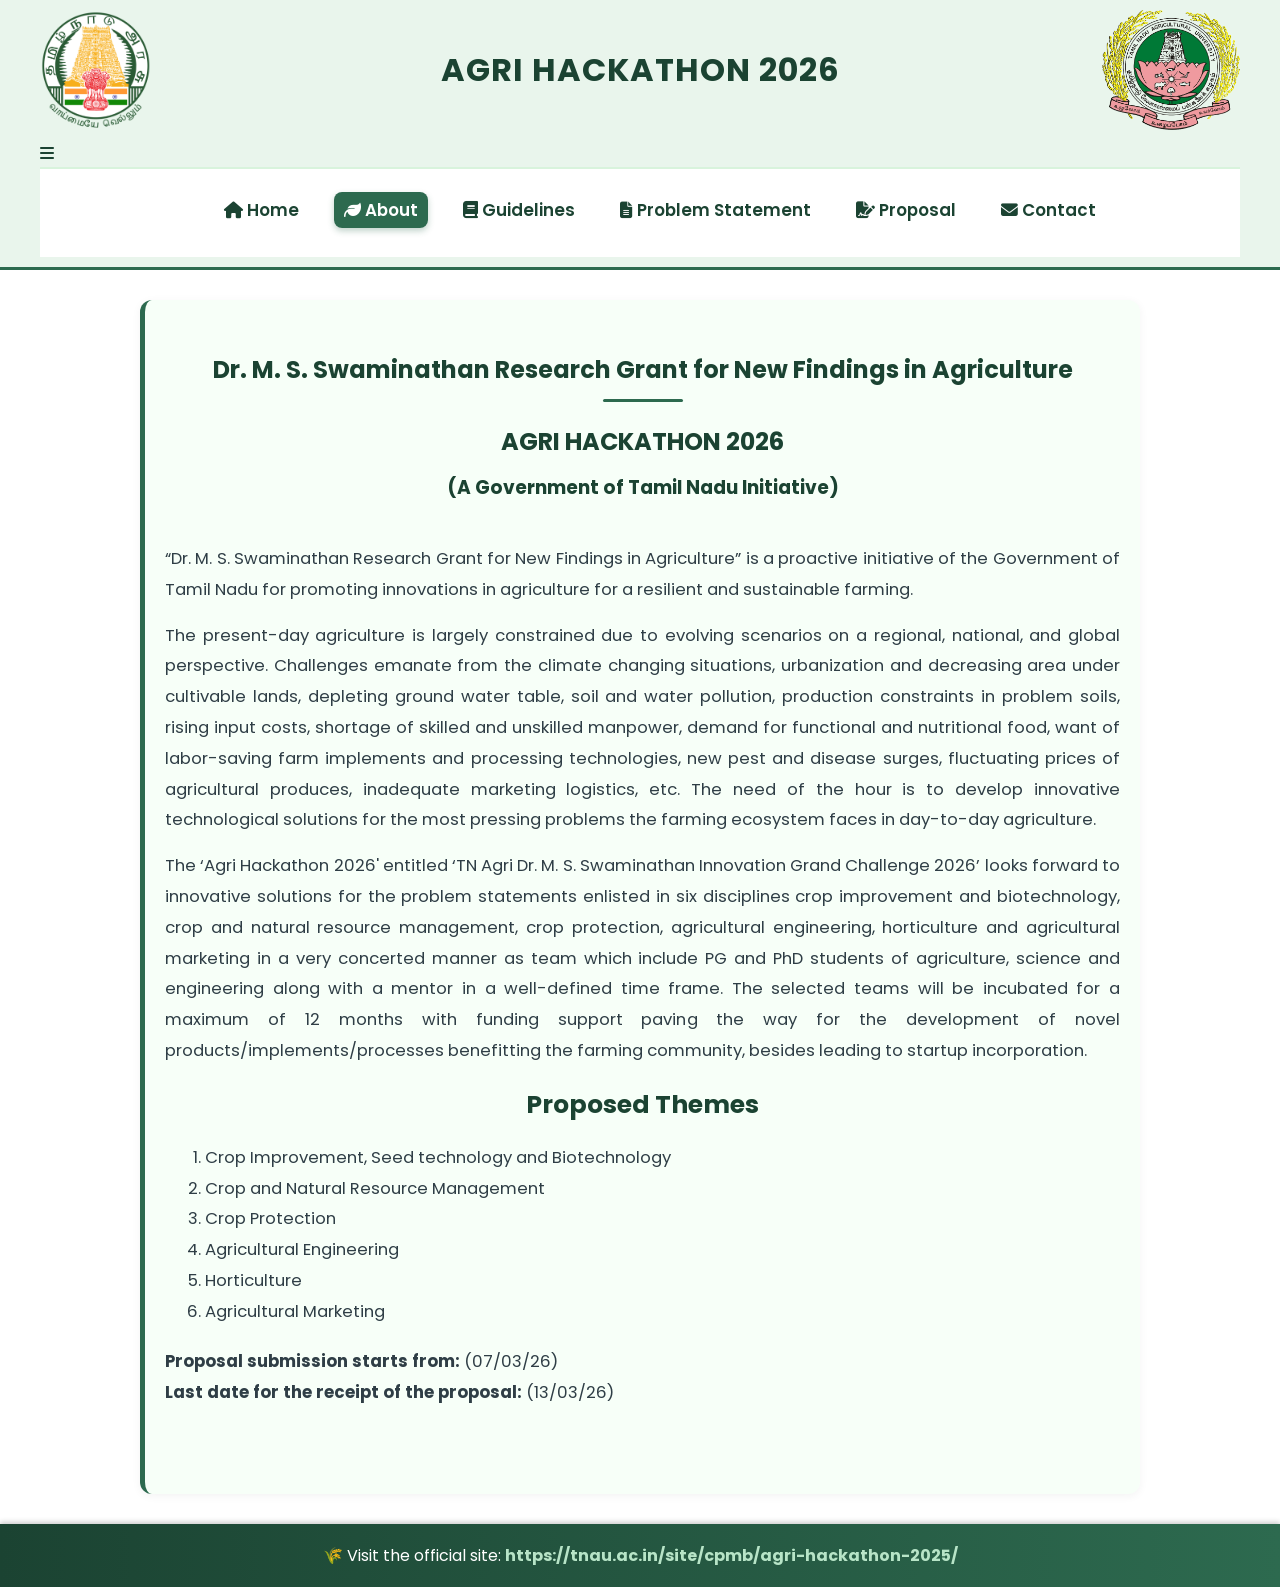
==== commit f3457235: "Add files via upload commit" ====
--- a/about.html
+++ b/about.html
@@ -22,7 +22,7 @@
 
 <nav>
   <ul id="nav-menu">
-        <li><a href="https://tnau.ac.in/site/cpmb/agri-hackathon-2026/"><i class="fa-solid fa-house"></i> Home</a></li>
+        <li><a href="https://tnau.ac.in/site/cpmb/agri-hackathon-2025/"><i class="fa-solid fa-house"></i> Home</a></li>
         <li><a class="active" href="about.html"><i class="fa-solid fa-leaf"></i> About</a></li>
         <li><a href="guidelines.html"><i class="fa-solid fa-book"></i> Guidelines</a></li>
         <li><a href="problem.html"><i class="fa-solid fa-file-lines"></i> Problem Statement</a></li>
@@ -43,7 +43,7 @@
 
     <p>The present-day agriculture is largely constrained due to evolving scenarios on a regional, national, and global perspective. Challenges emanate from the climate changing situations, urbanization and decreasing area under cultivable lands, depleting ground water table, soil and water pollution, production constraints in problem soils, rising input costs, shortage of skilled and unskilled manpower, demand for functional and nutritional food, want of labor-saving farm implements and processing technologies, new pest and disease surges, fluctuating prices of agricultural produces, inadequate marketing logistics, etc. The need of the hour is to develop innovative technological solutions for the most pressing problems the farming ecosystem faces in day-to-day agriculture.</p>
 
-    <p>The ‘Agri Hackathon 2026' entitled ‘TN Agri Dr. M. S. Swaminathan Innovation Grand Challenge 2025’ looks forward to innovative solutions for the problem statements enlisted in six disciplines crop improvement and biotechnology, crop and natural resource management, crop protection, agricultural engineering, horticulture and agricultural marketing in a very concerted manner as team which include PG and PhD students of agriculture, science and engineering along with a mentor in a well-defined time frame. The selected teams will be incubated for a maximum of 12 months with funding support paving the way for the development of novel products/implements/processes benefitting the farming community, besides leading to startup incorporation.</p>
+    <p>The ‘Agri Hackathon 2026' entitled ‘TN Agri Dr. M. S. Swaminathan Innovation Grand Challenge 2026’ looks forward to innovative solutions for the problem statements enlisted in six disciplines crop improvement and biotechnology, crop and natural resource management, crop protection, agricultural engineering, horticulture and agricultural marketing in a very concerted manner as team which include PG and PhD students of agriculture, science and engineering along with a mentor in a well-defined time frame. The selected teams will be incubated for a maximum of 12 months with funding support paving the way for the development of novel products/implements/processes benefitting the farming community, besides leading to startup incorporation.</p>
 
     <h2>Proposed Themes</h2>
     <ol>
